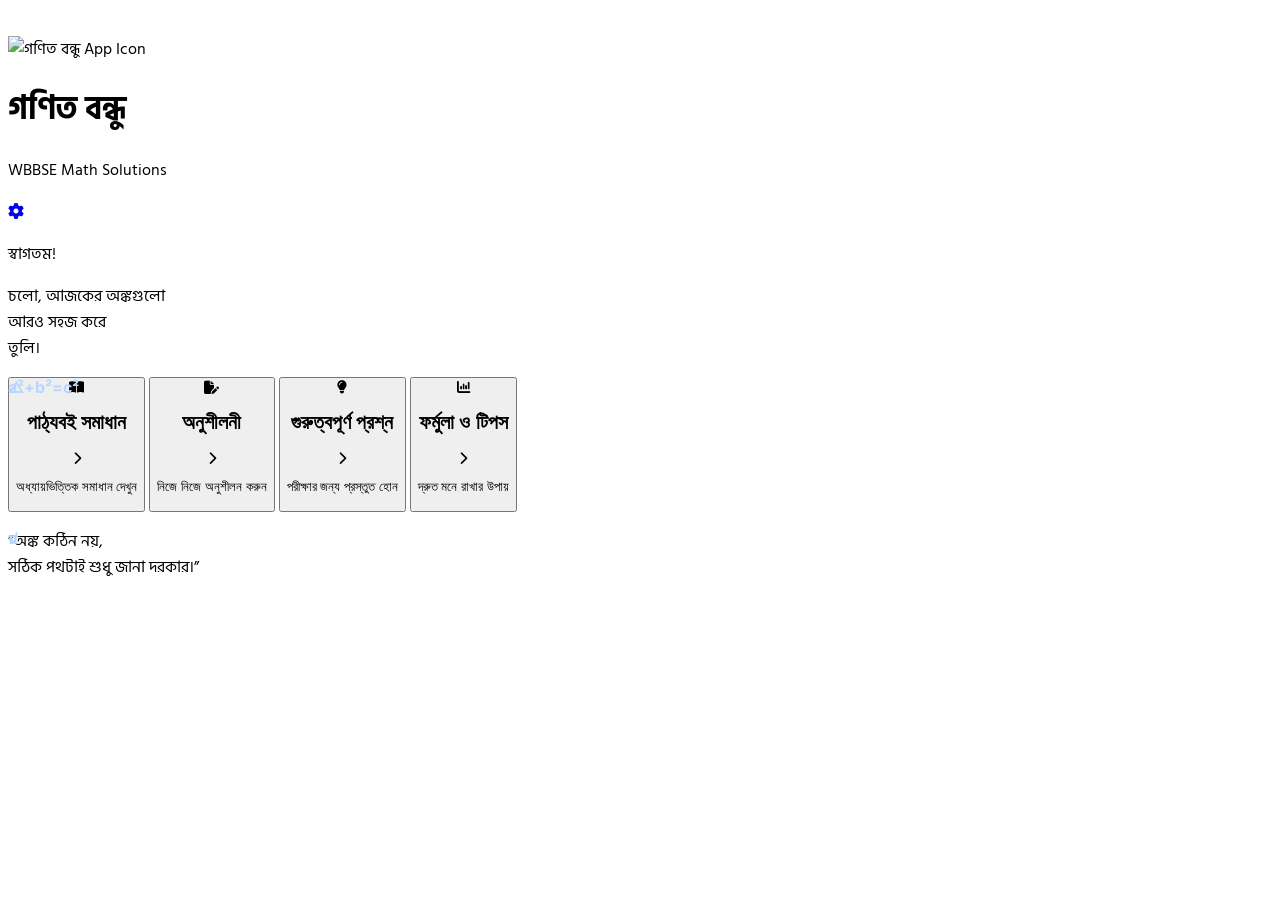
==== index.html @ 3c68b355 "Rename ganit-bondhu/index.html to index.html" ====
<!DOCTYPE html>
<html lang="bn">

<head>
  <meta charset="UTF-8">
  <meta name="viewport" content="width=device-width, initial-scale=1.0, viewport-fit=cover">
  <meta name="theme-color" content="#ffffff">
  <title>গণিত বন্ধু — WBBSE Math Solutions</title>

  <script>
    // সংরক্ষিত Dark mode পেজ আঁকার আগেই চালু হয়
    try {
      if (localStorage.getItem('ganitBondhuTheme') === 'dark') {
        document.documentElement.classList.add('dark');
        document.querySelector('meta[name="theme-color"]').setAttribute('content', '#0e1726');
      }
    } catch (e) {}
  </script>

  <script src="https://cdn.tailwindcss.com"></script>
  <link rel="preconnect" href="https://fonts.googleapis.com">
  <link rel="preconnect" href="https://fonts.gstatic.com" crossorigin>
  <link href="https://fonts.googleapis.com/css2?family=Hind+Siliguri:wght@400;500;600;700&family=Inter:wght@400;500;600;700;800&display=swap" rel="stylesheet">
  <link rel="stylesheet" href="https://cdnjs.cloudflare.com/ajax/libs/font-awesome/6.5.2/css/all.min.css">
  <link rel="stylesheet" href="assets/theme.css">

  <script>
    tailwind.config = {
      theme: {
        extend: {
          fontFamily: { bengali: ['Hind Siliguri', 'sans-serif'], english: ['Inter', 'sans-serif'] }
        }
      }
    }
  </script>

  <style>
    * { -webkit-tap-highlight-color: transparent; }
    html { -webkit-text-size-adjust: 100%; }
    body { font-family: 'Hind Siliguri', sans-serif; overscroll-behavior-y: none; }
    a, button { touch-action: manipulation; }
    .app-shell { max-width: 520px; }
    .soft-card { transition: transform .22s ease, box-shadow .22s ease; }
    .soft-card:active { transform: scale(.985); }
    .math-doodle { position: absolute; color: #b8d6ff; font-family: 'Inter', sans-serif; font-weight: 700; pointer-events: none; }
    @media (prefers-reduced-motion: reduce) { *, *::before, *::after { transition: none !important; } }
  </style>
</head>

<body class="min-h-screen bg-[#fbfcff] text-[#123b78]">
  <main class="app-shell relative mx-auto min-h-screen overflow-hidden bg-white pb-12 shadow-[0_0_55px_rgba(36,69,112,0.05)]">

    <!-- Header -->
    <header class="px-5 pb-5 sm:px-7" style="padding-top:max(28px,env(safe-area-inset-top))">
      <div class="flex items-center gap-4">

        <div class="h-[76px] w-[76px] shrink-0 overflow-hidden rounded-[23px] shadow-md">
          <img src="https://i.ibb.co/XB8MDqJ/0a7997c8-9ec7-44a2-9b04-86a7e02010a3.png" alt="গণিত বন্ধু App Icon" class="h-full w-full object-cover">
        </div>

        <div class="min-w-0 flex-1">
          <h1 class="text-[27px] font-bold leading-tight tracking-tight text-[#1554a4] sm:text-3xl">গণিত বন্ধু</h1>
          <p class="mt-1 font-english text-[13px] text-[#637895] sm:text-[15px]">WBBSE Math Solutions</p>
        </div>

        <!-- সেটিংস -->
        <a href="settings.html" aria-label="সেটিংস" class="grid h-11 w-11 shrink-0 place-items-center rounded-full text-[#607794]">
          <i class="fa-solid fa-gear text-[25px]"></i>
        </a>

      </div>
    </header>

    <!-- Welcome banner -->
    <section class="px-5 sm:px-7">
      <div class="relative flex min-h-[190px] items-center overflow-hidden rounded-[27px] bg-gradient-to-br from-[#edf5ff] to-[#dcecff] px-5 py-6 sm:px-7">
        <div class="relative z-10 w-[62%]">
          <p class="text-[30px] font-bold leading-tight text-[#123d7d] sm:text-[34px]">স্বাগতম!</p>
          <p class="mt-3 text-[18px] leading-[1.55] text-[#526984] sm:text-[20px]">চলো, আজকের অঙ্কগুলো<br>আরও সহজ করে<br>তুলি।</p>
        </div>

        <div class="absolute bottom-3 right-3 flex h-[145px] w-[43%] items-end justify-center">
          <span class="math-doodle right-1 top-0 rotate-[-10deg] text-[25px]">a²+b²=c²</span>
          <span class="math-doodle right-1 top-10 rotate-[12deg] text-[20px]">△</span>
          <div class="absolute bottom-2 h-5 w-[92%] rounded-[50%] bg-[#c5ddfb]"></div>
          <div class="relative z-10 w-[95%]">
            <div class="mx-auto -mb-0 flex h-[34px] w-[45px] justify-center gap-1 rounded-b-xl bg-[#1554a4] pt-1 shadow-sm">
              <span class="-mt-5 h-6 w-2 rotate-[-8deg] rounded-t-sm bg-[#ffb13d]"></span>
              <span class="-mt-6 h-7 w-2 rotate-[12deg] rounded-t-sm bg-[#2179d5]"></span>
            </div>
            <div class="-mt-1 h-7 rounded-md bg-[#2476d2] shadow-sm"></div>
            <div class="h-5 rounded-b-md border-b-[5px] border-[#c7ddf6] bg-white"></div>
            <div class="mt-1 h-7 rounded-md bg-[#ffbd32] shadow-sm"></div>
            <div class="h-4 rounded-b-md border-b-[4px] border-[#f1d38b] bg-white"></div>
          </div>
        </div>
      </div>
    </section>

    <!-- Main shortcuts -->
    <section class="mt-5 grid grid-cols-2 gap-4 px-5 sm:px-7">

      <!-- পাঠ্যবই সমাধান: সেভ করা ক্লাসের অধ্যায় তালিকা সরাসরি খোলে -->
      <button type="button" data-go="textbook" class="soft-card flex min-h-[190px] flex-col justify-between rounded-[25px] bg-[#eaf3ff] p-5 text-left">
        <div class="text-[49px] leading-none text-[#3e8be8]"><i class="fa-solid fa-book-open"></i></div>
        <div>
          <div class="flex items-center justify-between gap-2">
            <h2 class="text-[22px] font-bold leading-tight text-[#123d7d] sm:text-[24px]">পাঠ্যবই সমাধান</h2>
            <i class="fa-solid fa-chevron-right text-lg text-[#2877d7]"></i>
          </div>
          <p id="tb-desc" class="mt-2 text-[15px] leading-snug text-[#637b9a] sm:text-[16px]">অধ্যায়ভিত্তিক সমাধান দেখুন</p>
        </div>
      </button>

      <button type="button" data-soon="অনুশীলনী" class="soft-card flex min-h-[190px] flex-col justify-between rounded-[25px] bg-[#e9f7ef] p-5 text-left">
        <div class="text-[47px] leading-none text-[#2da16c]"><i class="fa-solid fa-file-pen"></i></div>
        <div>
          <div class="flex items-center justify-between gap-2">
            <h2 class="text-[22px] font-bold leading-tight text-[#12563f] sm:text-[24px]">অনুশীলনী</h2>
            <i class="fa-solid fa-chevron-right text-lg text-[#24865b]"></i>
          </div>
          <p class="mt-2 text-[15px] leading-snug text-[#648776] sm:text-[16px]">নিজে নিজে অনুশীলন করুন</p>
        </div>
      </button>

      <button type="button" data-soon="গুরুত্বপূর্ণ প্রশ্ন" class="soft-card flex min-h-[190px] flex-col justify-between rounded-[25px] bg-[#fff3e3] p-5 text-left">
        <div class="text-[48px] leading-none text-[#ffb13d]"><i class="fa-solid fa-lightbulb"></i></div>
        <div>
          <div class="flex items-center justify-between gap-2">
            <h2 class="text-[22px] font-bold leading-tight text-[#123d7d] sm:text-[24px]">গুরুত্বপূর্ণ প্রশ্ন</h2>
            <i class="fa-solid fa-chevron-right text-lg text-[#e99127]"></i>
          </div>
          <p class="mt-2 text-[15px] leading-snug text-[#8b7b67] sm:text-[16px]">পরীক্ষার জন্য প্রস্তুত হোন</p>
        </div>
      </button>

      <button type="button" data-soon="ফর্মুলা ও টিপস" class="soft-card flex min-h-[190px] flex-col justify-between rounded-[25px] bg-[#f1edff] p-5 text-left">
        <div class="text-[48px] leading-none text-[#7962df]"><i class="fa-solid fa-chart-column"></i></div>
        <div>
          <div class="flex items-center justify-between gap-2">
            <h2 class="text-[22px] font-bold leading-tight text-[#123d7d] sm:text-[24px]">ফর্মুলা ও টিপস</h2>
            <i class="fa-solid fa-chevron-right text-lg text-[#7055d1]"></i>
          </div>
          <p class="mt-2 text-[15px] leading-snug text-[#7c739c] sm:text-[16px]">দ্রুত মনে রাখার উপায়</p>
        </div>
      </button>
    </section>

    <!-- Motivational quote -->
    <section class="relative overflow-hidden px-7 pb-9 pt-8 text-center">
      <span class="math-doodle left-7 top-8 rotate-[-14deg] text-[40px]">√</span>
      <span class="math-doodle right-8 top-8 rotate-[12deg] text-[42px]">π</span>
      <p class="relative z-10 text-[18px] leading-relaxed text-[#536c8e] sm:text-[20px]">
        “অঙ্ক কঠিন নয়,<br>সঠিক পথটাই শুধু জানা দরকার।”
      </p>
      <div class="mx-auto mt-4 h-[4px] w-24 rounded-full bg-[#1c5da8]"></div>
    </section>

    <!-- নিচের হালকা ঢেউ -->
    <div class="pointer-events-none absolute bottom-0 left-0 right-0 h-16 bg-gradient-to-t from-[#eaf3ff] to-[#ffffff] opacity-80"></div>
  </main>

  <script src="assets/app.js"></script>
  <script>
    (function () {
      var desc = document.getElementById('tb-desc');

      // বর্ণনায় সেভ করা ক্লাস দেখায়
      function refresh() {
        var c = GB.getClass();
        desc.textContent = c ? GB.label(c) + 'র অধ্যায়ভিত্তিক সমাধান' : 'অধ্যায়ভিত্তিক সমাধান দেখুন';
      }
      refresh();
      // সেটিংস থেকে ফিরে এলে (back) নতুন ক্লাস দেখাতে
      window.addEventListener('pageshow', refresh);

      document.querySelector('[data-go="textbook"]').addEventListener('click', GB.openTextbook);
      Array.prototype.forEach.call(document.querySelectorAll('[data-soon]'), function (b) {
        b.addEventListener('click', function () { GB.toast(b.getAttribute('data-soon') + ' শীঘ্রই আসছে।'); });
      });

      // প্রথমবার খুললে (সেভ করা ক্লাস নেই) ক্লাস বেছে নেওয়ার পপআপ
      if (!GB.getClass()) {
        var skipped = false;
        try { skipped = sessionStorage.getItem('gbSkipClass') === '1'; } catch (e) {}
        if (!skipped) setTimeout(function () { GB.promptClass({ onApply: refresh }); }, 500);
      }
    })();
  </script>
</body>

</html>
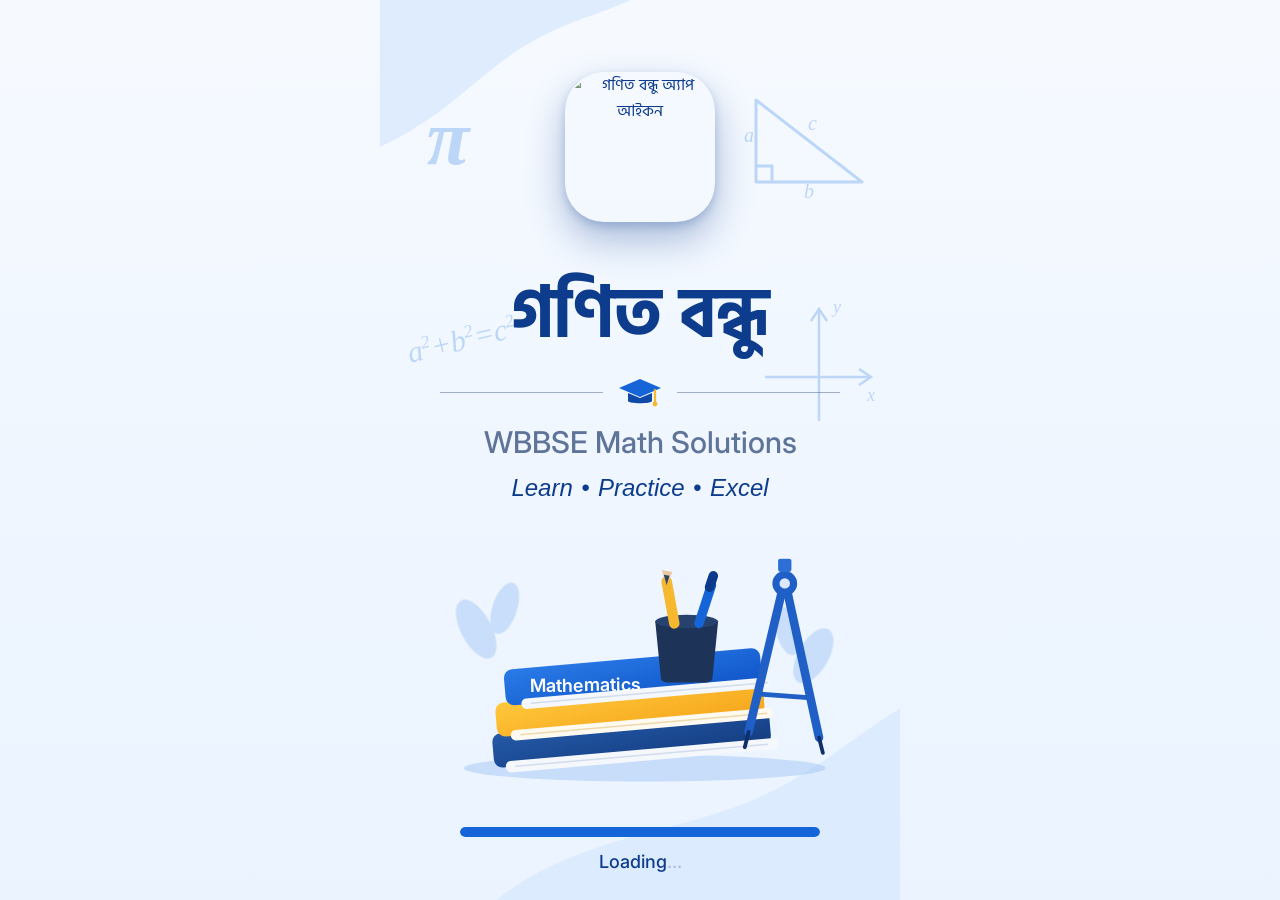
==== commit 6713e23c: "Change next page to 'home.html' and duration to 5000ms Updated the next page to open after the splas" ====
--- a/index.html
+++ b/index.html
@@ -4,189 +4,245 @@
 <head>
   <meta charset="UTF-8">
   <meta name="viewport" content="width=device-width, initial-scale=1.0, viewport-fit=cover">
-  <meta name="theme-color" content="#ffffff">
-  <title>গণিত বন্ধু — WBBSE Math Solutions</title>
+  <meta name="theme-color" content="#f3f8ff">
+  <title>গণিত বন্ধু</title>
+
+  <!-- JavaScript বন্ধ থাকলেও ৩ সেকেন্ড পরে পরের পেজে যাবে -->
+  <noscript><meta http-equiv="refresh" content="3;url=index.html"></noscript>
 
   <script>
-    // সংরক্ষিত Dark mode পেজ আঁকার আগেই চালু হয়
     try {
       if (localStorage.getItem('ganitBondhuTheme') === 'dark') {
         document.documentElement.classList.add('dark');
-        document.querySelector('meta[name="theme-color"]').setAttribute('content', '#0e1726');
+        document.querySelector('meta[name="theme-color"]').setAttribute('content', '#0b1424');
       }
     } catch (e) {}
   </script>
 
-  <script src="https://cdn.tailwindcss.com"></script>
   <link rel="preconnect" href="https://fonts.googleapis.com">
   <link rel="preconnect" href="https://fonts.gstatic.com" crossorigin>
-  <link href="https://fonts.googleapis.com/css2?family=Hind+Siliguri:wght@400;500;600;700&family=Inter:wght@400;500;600;700;800&display=swap" rel="stylesheet">
-  <link rel="stylesheet" href="https://cdnjs.cloudflare.com/ajax/libs/font-awesome/6.5.2/css/all.min.css">
-  <link rel="stylesheet" href="assets/theme.css">
-
-  <script>
-    tailwind.config = {
-      theme: {
-        extend: {
-          fontFamily: { bengali: ['Hind Siliguri', 'sans-serif'], english: ['Inter', 'sans-serif'] }
-        }
-      }
-    }
-  </script>
+  <link href="https://fonts.googleapis.com/css2?family=Hind+Siliguri:wght@500;700&family=Inter:ital,wght@0,400;0,500;0,600;1,500&display=swap" rel="stylesheet">
 
   <style>
-    * { -webkit-tap-highlight-color: transparent; }
-    html { -webkit-text-size-adjust: 100%; }
-    body { font-family: 'Hind Siliguri', sans-serif; overscroll-behavior-y: none; }
-    a, button { touch-action: manipulation; }
-    .app-shell { max-width: 520px; }
-    .soft-card { transition: transform .22s ease, box-shadow .22s ease; }
-    .soft-card:active { transform: scale(.985); }
-    .math-doodle { position: absolute; color: #b8d6ff; font-family: 'Inter', sans-serif; font-weight: 700; pointer-events: none; }
-    @media (prefers-reduced-motion: reduce) { *, *::before, *::after { transition: none !important; } }
+    :root {
+      --dur: 3s;                       /* স্প্ল্যাশ কতক্ষণ থাকবে (নিচের স্ক্রিপ্টের DURATION-এর সঙ্গে মেলাতে হবে) */
+      --ink: #0d3c8c;
+      --muted: #5f7499;
+      --brand: #1565d8;
+      --track: #c9dffb;
+      --deco: #bcd6f8;
+      --bg1: #f6faff;
+      --bg2: #eaf3ff;
+      --blob: #dbeafe;
+    }
+    html.dark {
+      --ink: #dbe8ff;
+      --muted: #9db4d6;
+      --brand: #3b82e0;
+      --track: #1f3354;
+      --deco: #2a4a7a;
+      --bg1: #0b1424;
+      --bg2: #0f1d34;
+      --blob: #13244a;
+    }
+
+    * { box-sizing: border-box; -webkit-tap-highlight-color: transparent; }
+    html, body { height: 100%; margin: 0; }
+    body {
+      background: linear-gradient(180deg, var(--bg1), var(--bg2));
+      font-family: "Hind Siliguri", Inter, sans-serif;
+      color: var(--ink);
+      overflow: hidden;
+    }
+
+    .splash {
+      position: relative; max-width: 520px; height: 100dvh; min-height: 560px; margin: 0 auto;
+      display: flex; flex-direction: column; align-items: center; justify-content: space-between;
+      padding: calc(env(safe-area-inset-top) + 8vh) 24px calc(env(safe-area-inset-bottom) + 28px);
+      overflow: hidden; isolation: isolate;
+    }
+
+    /* ---------- পেছনের ঢেউ ও সাজসজ্জা ---------- */
+    .blob { position: absolute; z-index: -2; pointer-events: none; }
+    .blob.tl { top: -40px; left: -60px; width: 70%; }
+    .blob.br { bottom: -30px; right: -60px; width: 95%; }
+    .deco { position: absolute; z-index: -1; color: var(--deco); pointer-events: none; opacity: 0;
+      animation: fadeIn .9s ease-out .2s forwards, float 6s ease-in-out 1.1s infinite; }
+    .pi { top: 11%; left: 9%; font: italic 700 78px/1 "Times New Roman", Times, serif; }
+    .pyth { top: 36%; left: 5%; font: italic 500 30px/1 "Times New Roman", Times, serif; transform: rotate(-14deg); white-space: nowrap; }
+    .tri { top: 10%; right: 5%; width: 26%; max-width: 130px; animation-delay: .35s, 1.3s; }
+    .axes { top: 33%; right: 4%; width: 24%; max-width: 120px; animation-delay: .5s, 1.5s; }
+
+    /* ---------- মাঝের অংশ ---------- */
+    .hero { display: flex; flex-direction: column; align-items: center; text-align: center; }
+    .app-icon {
+      width: min(31vw, 150px); aspect-ratio: 1; border-radius: 26%;
+      object-fit: cover; box-shadow: 0 18px 38px rgba(13, 60, 140, .32), 0 4px 10px rgba(13, 60, 140, .2);
+      opacity: 0; transform: scale(.6);
+      animation: pop .8s cubic-bezier(.2, 1.3, .4, 1) .1s forwards;
+    }
+    .title {
+      margin: 6vh 0 0; font-weight: 700; font-size: clamp(44px, 14vw, 70px); line-height: 1.15; letter-spacing: -.5px;
+      opacity: 0; transform: translateY(14px); animation: rise .7s ease-out .55s forwards;
+    }
+    .divider {
+      display: flex; align-items: center; gap: 14px; width: min(86vw, 400px); margin-top: 2.2vh;
+      opacity: 0; animation: fadeIn .6s ease-out .85s forwards;
+    }
+    .divider::before, .divider::after { content: ""; flex: 1; height: 1.5px; background: var(--muted); opacity: .55; }
+    .divider svg { width: 46px; height: 32px; flex: none; }
+    .sub {
+      margin: 1.6vh 0 0; font: 500 clamp(21px, 6.4vw, 30px)/1.3 Inter, sans-serif; color: var(--muted);
+      opacity: 0; transform: translateY(10px); animation: rise .7s ease-out 1s forwards;
+    }
+    .tag {
+      margin: 1.2vh 0 0; font: italic 500 clamp(18px, 5.2vw, 24px)/1.3 Inter, sans-serif; color: var(--ink);
+      opacity: 0; transform: translateY(10px); animation: rise .7s ease-out 1.2s forwards;
+    }
+    .tag b { font-weight: 500; margin: 0 .35em; }
+
+    .books { width: min(88vw, 400px); margin-top: 1vh; opacity: 0; transform: translateY(24px);
+      animation: rise .9s ease-out 1.1s forwards; }
+
+    /* ---------- নিচের লোডিং বার ---------- */
+    .loader { width: 100%; max-width: 360px; text-align: center; }
+    .track { height: 10px; border-radius: 99px; background: var(--track); overflow: hidden; }
+    .fill {
+      height: 100%; width: 0; border-radius: 99px; background: var(--brand);
+      animation: load var(--dur) cubic-bezier(.45, .05, .35, 1) forwards;
+    }
+    .loading { margin: 14px 0 0; font: 500 18px Inter, sans-serif; color: var(--ink); }
+    .dots span { opacity: .25; animation: blink 1.2s infinite; }
+    .dots span:nth-child(2) { animation-delay: .2s; }
+    .dots span:nth-child(3) { animation-delay: .4s; }
+
+    @keyframes load { from { width: 0; } to { width: 100%; } }
+    @keyframes pop { to { opacity: 1; transform: scale(1); } }
+    @keyframes rise { to { opacity: 1; transform: none; } }
+    @keyframes fadeIn { to { opacity: 1; } }
+    @keyframes float { 50% { translate: 0 -8px; } }
+    @keyframes blink { 40% { opacity: 1; } }
+
+    /* বের হওয়ার সময় ধীরে মিলিয়ে যায় */
+    body.leaving .splash { opacity: 0; transition: opacity .35s ease; }
+
+    @media (prefers-reduced-motion: reduce) {
+      .deco { animation: fadeIn .01s forwards; }
+      .app-icon, .title, .divider, .sub, .tag, .books { animation-duration: .01s; animation-delay: 0s; }
+    }
+    @media (max-height: 640px) {
+      .books { width: min(70vw, 300px); }
+      .title { margin-top: 3vh; }
+    }
   </style>
 </head>
 
-<body class="min-h-screen bg-[#fbfcff] text-[#123b78]">
-  <main class="app-shell relative mx-auto min-h-screen overflow-hidden bg-white pb-12 shadow-[0_0_55px_rgba(36,69,112,0.05)]">
-
-    <!-- Header -->
-    <header class="px-5 pb-5 sm:px-7" style="padding-top:max(28px,env(safe-area-inset-top))">
-      <div class="flex items-center gap-4">
-
-        <div class="h-[76px] w-[76px] shrink-0 overflow-hidden rounded-[23px] shadow-md">
-          <img src="https://i.ibb.co/XB8MDqJ/0a7997c8-9ec7-44a2-9b04-86a7e02010a3.png" alt="গণিত বন্ধু App Icon" class="h-full w-full object-cover">
-        </div>
-
-        <div class="min-w-0 flex-1">
-          <h1 class="text-[27px] font-bold leading-tight tracking-tight text-[#1554a4] sm:text-3xl">গণিত বন্ধু</h1>
-          <p class="mt-1 font-english text-[13px] text-[#637895] sm:text-[15px]">WBBSE Math Solutions</p>
-        </div>
-
-        <!-- সেটিংস -->
-        <a href="settings.html" aria-label="সেটিংস" class="grid h-11 w-11 shrink-0 place-items-center rounded-full text-[#607794]">
-          <i class="fa-solid fa-gear text-[25px]"></i>
-        </a>
-
+<body>
+  <main class="splash" id="splash" aria-label="গণিত বন্ধু লোড হচ্ছে">
+
+    <!-- পেছনের ঢেউ -->
+    <svg class="blob tl" viewBox="0 0 300 180" aria-hidden="true"><path d="M0 0H300C270 40 220 40 170 70C120 100 90 150 0 170Z" fill="var(--blob)" opacity=".85"/></svg>
+    <svg class="blob br" viewBox="0 0 400 220" aria-hidden="true"><path d="M400 20C330 40 300 90 220 120C150 146 60 150 0 220H400Z" fill="var(--blob)" opacity=".9"/></svg>
+
+    <!-- গণিতের সাজসজ্জা -->
+    <span class="deco pi" aria-hidden="true">π</span>
+    <span class="deco pyth" aria-hidden="true">a<sup style="font-size:.6em">2</sup>+b<sup style="font-size:.6em">2</sup>=c<sup style="font-size:.6em">2</sup></span>
+    <svg class="deco tri" viewBox="0 0 130 110" fill="none" stroke="currentColor" stroke-width="3" aria-hidden="true">
+      <path d="M12 10V92H118Z" stroke-linejoin="round"/><path d="M12 76H28V92"/>
+      <text x="0" y="52" font-size="20" fill="currentColor" stroke="none" font-style="italic" font-family="Times New Roman, serif">a</text>
+      <text x="64" y="40" font-size="20" fill="currentColor" stroke="none" font-style="italic" font-family="Times New Roman, serif">c</text>
+      <text x="60" y="108" font-size="20" fill="currentColor" stroke="none" font-style="italic" font-family="Times New Roman, serif">b</text>
+    </svg>
+    <svg class="deco axes" viewBox="0 0 120 130" fill="none" stroke="currentColor" stroke-width="2.5" aria-hidden="true">
+      <path d="M60 124V14M52 24L60 12L68 24"/><path d="M6 80H110M100 72L112 80L100 88"/>
+      <text x="74" y="16" font-size="18" fill="currentColor" stroke="none" font-style="italic" font-family="Times New Roman, serif">y</text>
+      <text x="108" y="104" font-size="18" fill="currentColor" stroke="none" font-style="italic" font-family="Times New Roman, serif">x</text>
+    </svg>
+
+    <!-- লোগো, নাম, ট্যাগলাইন -->
+    <section class="hero">
+      <img class="app-icon" src="https://www.appcreator24.com/srv/imgs/gen/4227302_icohome.png?ts=1792924059" alt="গণিত বন্ধু অ্যাপ আইকন">
+      <h1 class="title">গণিত বন্ধু</h1>
+      <div class="divider" aria-hidden="true">
+        <svg viewBox="0 0 46 32"><path d="M23 3L2 12L23 21L44 12Z" fill="#1565d8"/><path d="M11 17V25C11 28 35 28 35 25V17L23 22Z" fill="#0f4aa8"/><path d="M38 14V26" stroke="#f5b82e" stroke-width="2.2" stroke-linecap="round"/><circle cx="38" cy="28" r="2.4" fill="#f5b82e"/></svg>
       </div>
-    </header>
-
-    <!-- Welcome banner -->
-    <section class="px-5 sm:px-7">
-      <div class="relative flex min-h-[190px] items-center overflow-hidden rounded-[27px] bg-gradient-to-br from-[#edf5ff] to-[#dcecff] px-5 py-6 sm:px-7">
-        <div class="relative z-10 w-[62%]">
-          <p class="text-[30px] font-bold leading-tight text-[#123d7d] sm:text-[34px]">স্বাগতম!</p>
-          <p class="mt-3 text-[18px] leading-[1.55] text-[#526984] sm:text-[20px]">চলো, আজকের অঙ্কগুলো<br>আরও সহজ করে<br>তুলি।</p>
-        </div>
-
-        <div class="absolute bottom-3 right-3 flex h-[145px] w-[43%] items-end justify-center">
-          <span class="math-doodle right-1 top-0 rotate-[-10deg] text-[25px]">a²+b²=c²</span>
-          <span class="math-doodle right-1 top-10 rotate-[12deg] text-[20px]">△</span>
-          <div class="absolute bottom-2 h-5 w-[92%] rounded-[50%] bg-[#c5ddfb]"></div>
-          <div class="relative z-10 w-[95%]">
-            <div class="mx-auto -mb-0 flex h-[34px] w-[45px] justify-center gap-1 rounded-b-xl bg-[#1554a4] pt-1 shadow-sm">
-              <span class="-mt-5 h-6 w-2 rotate-[-8deg] rounded-t-sm bg-[#ffb13d]"></span>
-              <span class="-mt-6 h-7 w-2 rotate-[12deg] rounded-t-sm bg-[#2179d5]"></span>
-            </div>
-            <div class="-mt-1 h-7 rounded-md bg-[#2476d2] shadow-sm"></div>
-            <div class="h-5 rounded-b-md border-b-[5px] border-[#c7ddf6] bg-white"></div>
-            <div class="mt-1 h-7 rounded-md bg-[#ffbd32] shadow-sm"></div>
-            <div class="h-4 rounded-b-md border-b-[4px] border-[#f1d38b] bg-white"></div>
-          </div>
-        </div>
-      </div>
+      <p class="sub">WBBSE Math Solutions</p>
+      <p class="tag">Learn<b>•</b>Practice<b>•</b>Excel</p>
     </section>
 
-    <!-- Main shortcuts -->
-    <section class="mt-5 grid grid-cols-2 gap-4 px-5 sm:px-7">
-
-      <!-- পাঠ্যবই সমাধান: সেভ করা ক্লাসের অধ্যায় তালিকা সরাসরি খোলে -->
-      <button type="button" data-go="textbook" class="soft-card flex min-h-[190px] flex-col justify-between rounded-[25px] bg-[#eaf3ff] p-5 text-left">
-        <div class="text-[49px] leading-none text-[#3e8be8]"><i class="fa-solid fa-book-open"></i></div>
-        <div>
-          <div class="flex items-center justify-between gap-2">
-            <h2 class="text-[22px] font-bold leading-tight text-[#123d7d] sm:text-[24px]">পাঠ্যবই সমাধান</h2>
-            <i class="fa-solid fa-chevron-right text-lg text-[#2877d7]"></i>
-          </div>
-          <p id="tb-desc" class="mt-2 text-[15px] leading-snug text-[#637b9a] sm:text-[16px]">অধ্যায়ভিত্তিক সমাধান দেখুন</p>
-        </div>
-      </button>
-
-      <button type="button" data-soon="অনুশীলনী" class="soft-card flex min-h-[190px] flex-col justify-between rounded-[25px] bg-[#e9f7ef] p-5 text-left">
-        <div class="text-[47px] leading-none text-[#2da16c]"><i class="fa-solid fa-file-pen"></i></div>
-        <div>
-          <div class="flex items-center justify-between gap-2">
-            <h2 class="text-[22px] font-bold leading-tight text-[#12563f] sm:text-[24px]">অনুশীলনী</h2>
-            <i class="fa-solid fa-chevron-right text-lg text-[#24865b]"></i>
-          </div>
-          <p class="mt-2 text-[15px] leading-snug text-[#648776] sm:text-[16px]">নিজে নিজে অনুশীলন করুন</p>
-        </div>
-      </button>
-
-      <button type="button" data-soon="গুরুত্বপূর্ণ প্রশ্ন" class="soft-card flex min-h-[190px] flex-col justify-between rounded-[25px] bg-[#fff3e3] p-5 text-left">
-        <div class="text-[48px] leading-none text-[#ffb13d]"><i class="fa-solid fa-lightbulb"></i></div>
-        <div>
-          <div class="flex items-center justify-between gap-2">
-            <h2 class="text-[22px] font-bold leading-tight text-[#123d7d] sm:text-[24px]">গুরুত্বপূর্ণ প্রশ্ন</h2>
-            <i class="fa-solid fa-chevron-right text-lg text-[#e99127]"></i>
-          </div>
-          <p class="mt-2 text-[15px] leading-snug text-[#8b7b67] sm:text-[16px]">পরীক্ষার জন্য প্রস্তুত হোন</p>
-        </div>
-      </button>
-
-      <button type="button" data-soon="ফর্মুলা ও টিপস" class="soft-card flex min-h-[190px] flex-col justify-between rounded-[25px] bg-[#f1edff] p-5 text-left">
-        <div class="text-[48px] leading-none text-[#7962df]"><i class="fa-solid fa-chart-column"></i></div>
-        <div>
-          <div class="flex items-center justify-between gap-2">
-            <h2 class="text-[22px] font-bold leading-tight text-[#123d7d] sm:text-[24px]">ফর্মুলা ও টিপস</h2>
-            <i class="fa-solid fa-chevron-right text-lg text-[#7055d1]"></i>
-          </div>
-          <p class="mt-2 text-[15px] leading-snug text-[#7c739c] sm:text-[16px]">দ্রুত মনে রাখার উপায়</p>
-        </div>
-      </button>
-    </section>
-
-    <!-- Motivational quote -->
-    <section class="relative overflow-hidden px-7 pb-9 pt-8 text-center">
-      <span class="math-doodle left-7 top-8 rotate-[-14deg] text-[40px]">√</span>
-      <span class="math-doodle right-8 top-8 rotate-[12deg] text-[42px]">π</span>
-      <p class="relative z-10 text-[18px] leading-relaxed text-[#536c8e] sm:text-[20px]">
-        “অঙ্ক কঠিন নয়,<br>সঠিক পথটাই শুধু জানা দরকার।”
-      </p>
-      <div class="mx-auto mt-4 h-[4px] w-24 rounded-full bg-[#1c5da8]"></div>
-    </section>
-
-    <!-- নিচের হালকা ঢেউ -->
-    <div class="pointer-events-none absolute bottom-0 left-0 right-0 h-16 bg-gradient-to-t from-[#eaf3ff] to-[#ffffff] opacity-80"></div>
+    <!-- বই, কলমদানি, কম্পাস -->
+    <svg class="books" viewBox="0 0 420 250" aria-hidden="true">
+      <defs>
+        <linearGradient id="gBlue" x1="0" y1="0" x2="1" y2="1"><stop offset="0" stop-color="#2a7be8"/><stop offset="1" stop-color="#0f55c8"/></linearGradient>
+        <linearGradient id="gYellow" x1="0" y1="0" x2="1" y2="1"><stop offset="0" stop-color="#ffc83d"/><stop offset="1" stop-color="#f6a51a"/></linearGradient>
+        <linearGradient id="gNavy" x1="0" y1="0" x2="1" y2="1"><stop offset="0" stop-color="#245aa8"/><stop offset="1" stop-color="#143c80"/></linearGradient>
+      </defs>
+      <!-- পাতা -->
+      <g fill="#bcd6f8" opacity=".75">
+        <ellipse cx="38" cy="82" rx="16" ry="34" transform="rotate(-28 38 82)"/><ellipse cx="68" cy="60" rx="13" ry="28" transform="rotate(18 68 60)"/>
+        <ellipse cx="392" cy="110" rx="16" ry="32" transform="rotate(30 392 110)"/><ellipse cx="365" cy="84" rx="12" ry="26" transform="rotate(-14 365 84)"/>
+      </g>
+      <ellipse cx="215" cy="228" rx="190" ry="14" fill="#9cc2f4" opacity=".45"/>
+      <g transform="rotate(-5 215 160)">
+        <!-- নিচের বই -->
+        <rect x="52" y="178" width="292" height="36" rx="9" fill="url(#gNavy)"/>
+        <rect x="64" y="208" width="288" height="12" rx="5" fill="#f4f7fc"/>
+        <path d="M74 214H340" stroke="#d3dcec" stroke-width="1.5"/>
+        <!-- মাঝের বই -->
+        <rect x="58" y="146" width="282" height="36" rx="9" fill="url(#gYellow)"/>
+        <rect x="72" y="176" width="276" height="11" rx="5" fill="#fffaf0"/>
+        <path d="M82 181.5H342" stroke="#ecd9ae" stroke-width="1.5"/>
+        <!-- ওপরের বই -->
+        <rect x="70" y="112" width="270" height="38" rx="9" fill="url(#gBlue)"/>
+        <rect x="86" y="144" width="262" height="11" rx="5" fill="#f4f7fc"/>
+        <path d="M96 149.5H346" stroke="#d3dcec" stroke-width="1.5"/>
+        <text x="96" y="138" font-size="19" font-weight="600" fill="#fff" font-family="Inter, sans-serif" transform="rotate(4 96 138)">Mathematics</text>
+      </g>
+      <!-- কলমদানি -->
+      <path d="M226 74H292L286 134Q285 138 280 138H238Q233 138 232 134Z" fill="#1d3358"/>
+      <ellipse cx="259" cy="74" rx="33" ry="7" fill="#27426f"/>
+      <path d="M246 76L238 32" stroke="#f5b82e" stroke-width="11" stroke-linecap="round"/><path d="M233 20L238 36L244 22Z" fill="#e8c9a0"/><path d="M235 25L238 36L241 26Z" fill="#33445f"/>
+      <path d="M272 76L285 36" stroke="#1565d8" stroke-width="10" stroke-linecap="round"/><path d="M283 38L287 26" stroke="#0b3a8d" stroke-width="10" stroke-linecap="round"/>
+      <!-- কম্পাস -->
+      <g stroke="#1f5fc6" stroke-linecap="round" stroke-linejoin="round" fill="none">
+        <path d="M362 30L324 190" stroke-width="9"/><path d="M362 30L398 196" stroke-width="9"/>
+        <path d="M333 150L386 154" stroke-width="5"/>
+      </g>
+      <circle cx="362" cy="34" r="13" fill="#1f5fc6"/><circle cx="362" cy="34" r="5.5" fill="#dbe9ff"/>
+      <rect x="355" y="8" width="14" height="14" rx="3" fill="#2d6fd6"/>
+      <path d="M324 190L320 206" stroke="#0e2f6a" stroke-width="4" stroke-linecap="round"/><path d="M398 196L402 212" stroke="#0e2f6a" stroke-width="4" stroke-linecap="round"/>
+    </svg>
+
+    <!-- লোডিং বার -->
+    <div class="loader" role="status">
+      <div class="track"><div class="fill"></div></div>
+      <p class="loading">Loading<span class="dots"><span>.</span><span>.</span><span>.</span></span></p>
+    </div>
   </main>
 
-  <script src="assets/app.js"></script>
   <script>
     (function () {
-      var desc = document.getElementById('tb-desc');
-
-      // বর্ণনায় সেভ করা ক্লাস দেখায়
-      function refresh() {
-        var c = GB.getClass();
-        desc.textContent = c ? GB.label(c) + 'র অধ্যায়ভিত্তিক সমাধান' : 'অধ্যায়ভিত্তিক সমাধান দেখুন';
+      'use strict';
+
+      var NEXT = 'home.html';      // স্প্ল্যাশের পর যে পেজ খুলবে
+      var DURATION = 5000;          // মিলিসেকেন্ডে (CSS-এর --dur এর সঙ্গে মিলিয়ে রাখুন)
+
+      var done = false;
+      function go() {
+        if (done) return;
+        done = true;
+        document.body.classList.add('leaving');
+        setTimeout(function () { window.location.replace(NEXT); }, 320);
       }
-      refresh();
-      // সেটিংস থেকে ফিরে এলে (back) নতুন ক্লাস দেখাতে
-      window.addEventListener('pageshow', refresh);
-
-      document.querySelector('[data-go="textbook"]').addEventListener('click', GB.openTextbook);
-      Array.prototype.forEach.call(document.querySelectorAll('[data-soon]'), function (b) {
-        b.addEventListener('click', function () { GB.toast(b.getAttribute('data-soon') + ' শীঘ্রই আসছে।'); });
-      });
-
-      // প্রথমবার খুললে (সেভ করা ক্লাস নেই) ক্লাস বেছে নেওয়ার পপআপ
-      if (!GB.getClass()) {
-        var skipped = false;
-        try { skipped = sessionStorage.getItem('gbSkipClass') === '1'; } catch (e) {}
-        if (!skipped) setTimeout(function () { GB.promptClass({ onApply: refresh }); }, 500);
-      }
+
+      // ৩ সেকেন্ড পূর্ণ হওয়ার ঠিক আগে মিলিয়ে যাওয়া শুরু হয়, তাই মোট সময় ≈ ৩ সেকেন্ড
+      setTimeout(go, DURATION - 320);
+
+      // ইচ্ছা হলে স্ক্রিনে ট্যাপ করে এড়িয়ে যাওয়া যায়
+      document.getElementById('splash').addEventListener('click', go);
     })();
   </script>
+
 </body>
 
 </html>
